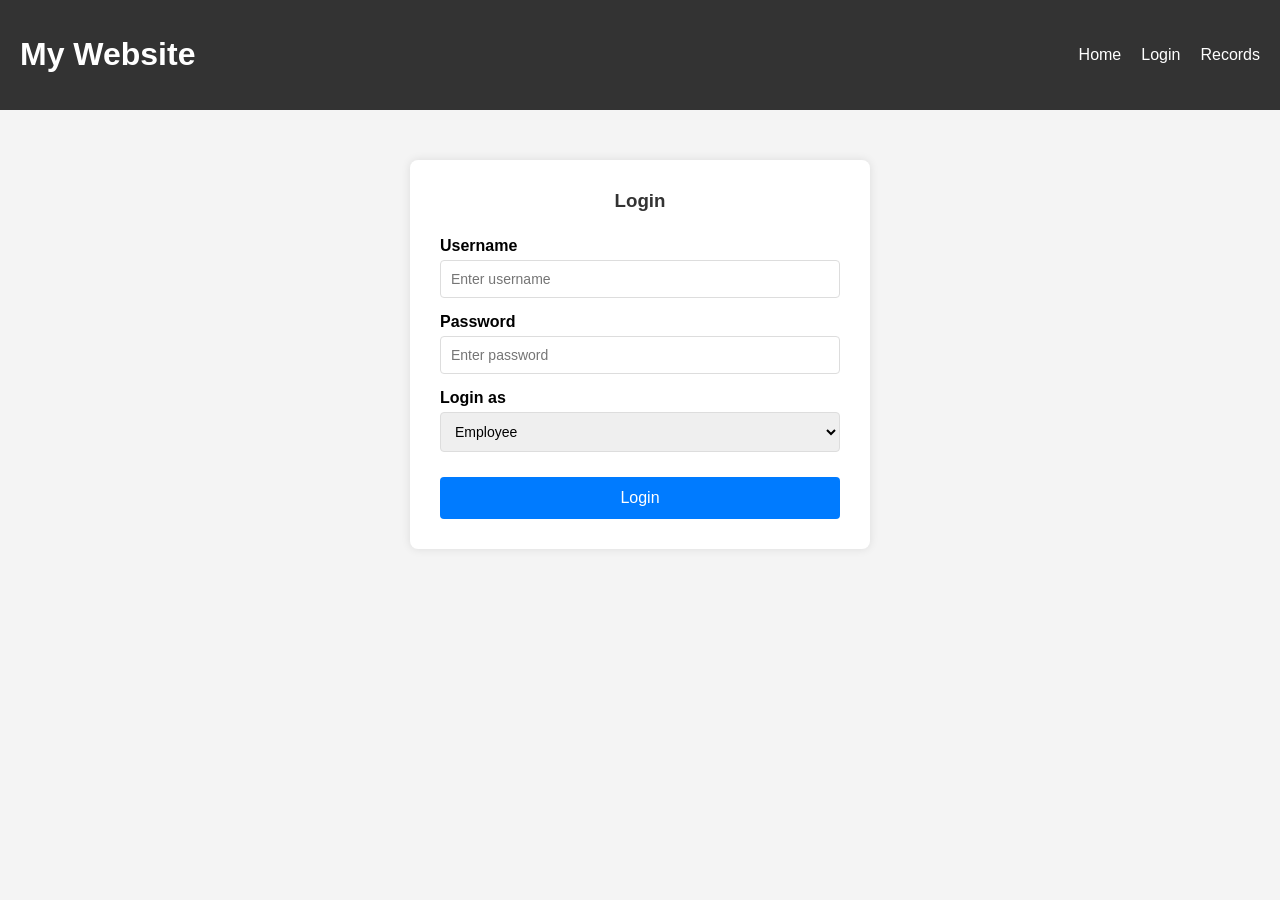
==== Login.html @ 8c19edb8 "First upload" ====
<!--
<!DOCTYPE html>
<html lang="en">
<head>
    <meta charset="UTF-8">
    <meta name="viewport" content="width=device-width, initial-scale=1.0">
    <title>Login</title>
    <link rel="stylesheet" href="styles.css">
    <style>
        body {
            font-family: Arial, sans-serif;
            background-color: #f4f4f4;
            margin: 0;
            padding: 0;
        }
        header {
            background-color: #333;
            color: white;
            padding: 15px 20px;
            display: flex;
            justify-content: space-between;
            align-items: center;
        }
        .nav-links {
            list-style: none;
            display: flex;
            gap: 20px;
            margin: 0;
            padding: 0;
        }
        .nav-links a {
            color: white;
            text-decoration: none;
        }
        .nav-links a:hover {
            text-decoration: underline;
        }
        form {
            max-width: 400px;
            margin: 50px auto;
            padding: 20px;
            background-color: white;
            border-radius: 8px;
            box-shadow: 0 0 10px rgba(0,0,0,0.1);
        }
        .form-group {
            margin-bottom: 15px;
        }
        label {
            display: block;
            margin-bottom: 5px;
            font-weight: bold;
        }
        input, select {
            width: 100%;
            padding: 8px;
            border: 1px solid #ddd;
            border-radius: 4px;
            box-sizing: border-box;
        }
        button {
            width: 100%;
            padding: 10px;
            background-color: #007bff;
            color: white;
            border: none;
            border-radius: 4px;
            cursor: pointer;
            font-size: 16px;
        }
        button:hover {
            background-color: #0056b3;
        }
        .error-message {
            color: red;
            margin-top: 10px;
            text-align: center;
        }
        h3 {
            text-align: center;
            margin-top: 0;
        }
    </style>  
    </style>
</head>
<body>
     <header>
        <h1>My Website</h1>
        <nav>
            <ul class="nav-links">
                <li><a href="Index.html">Home</a></li>
                <li><a href="Login.html">Login</a></li>
                <li><a href="Records.html">Records</a></li>
            </ul>
        </nav>
    </header>
    <form id="loginForm">
        <div class="form-group">
        <h3>Login</h3>
        <label for="user">user</label>
        <input type="text" id="user" required><br><br>
        </div>
        <div class="form-group">
        <label for="password">Password</label>
        <input type="password" id="password" required><br><br>
        </div>
        <div class="form-group">
        <label for="role">Login as</label>
        <Select id="role" name="role">
            <option value="user">Employee</option>
            <option value="admin">Admin</option>
            </Select>
            </div>
        <button class="Records.html" onclick="Records_html">Submit</button>
    </form>
    
    <script>
        const validCredentials={
            admin:{user:"admin1" ,password:"adminpass"},
            employee:{user:"mpl1", password:"mplpass"}
        };
         document.getElementByID("loginForm").addEventListener("submit", function(event) {
         event.preventDefault();
         const selectedRole=document.getElementById("role").value;
         const userInput=document.getElementById("user").value;
         const passwordInput=document.getElementById("password").value;
         const errorElement=document.getElementById("errorMessage");
        
         const roleCreds=validCredentials[selectedRole];

         if (userInput === roleCreds.user && passwordInput===roleCreds.password) {
             sessionStorage.setItem("userRole",selectedRole);
             window.location.href="Records.html";
         }
         else{
             erroeElement.textContent='Incorrect username or password for ${selectedRole}.';
         }
         }) ;
      
    </script>
</body>
</html>
-->

<!DOCTYPE html>
<html lang="en">
<head>
    <meta charset="UTF-8">
    <meta name="viewport" content="width=device-width, initial-scale=1.0">
    <title>Login Page</title>
    <link rel="stylesheet" href="styles.css">
    <style>
        body {
            font-family: Arial, sans-serif;
            background-color: #f4f4f4;
            margin: 0;
            padding: 0;
        }
        header {
            background-color: #333;
            color: white;
            padding: 15px 20px;
            display: flex;
            justify-content: space-between;
            align-items: center;
        }
        .nav-links {
            list-style: none;
            display: flex;
            gap: 20px;
            margin: 0;
            padding: 0;
        }
        .nav-links a {
            color: white;
            text-decoration: none;
        }
        .nav-links a:hover {
            text-decoration: underline;
        }
        form {
            max-width: 400px;
            margin: 50px auto;
            padding: 30px;
            background-color: white;
            border-radius: 8px;
            box-shadow: 0 0 10px rgba(0,0,0,0.1);
        }
        .form-group {
            margin-bottom: 15px;
        }
        label {
            display: block;
            margin-bottom: 5px;
            font-weight: bold;
        }
        input, select {
            width: 100%;
            padding: 10px;
            border: 1px solid #ddd;
            border-radius: 4px;
            box-sizing: border-box;
            font-size: 14px;
        }
        button {
            width: 100%;
            padding: 12px;
            background-color: #007bff;
            color: white;
            border: none;
            border-radius: 4px;
            cursor: pointer;
            font-size: 16px;
            margin-top: 10px;
            transition: background-color 0.3s;
        }
        button:hover {
            background-color: #0056b3;
        }
        .error-message {
            color: #dc3545;
            margin-top: 15px;
            text-align: center;
            padding: 10px;
            background-color: #f8d7da;
            border-radius: 4px;
            display: none;
        }
        .error-message.show {
            display: block;
        }
        h3 {
            text-align: center;
            margin-top: 0;
            margin-bottom: 25px;
            color: #333;
        }
        .success-message {
            color: #28a745;
            margin-top: 15px;
            text-align: center;
            padding: 10px;
            background-color: #d4edda;
            border-radius: 4px;
            display: none;
        }
        .success-message.show {
            display: block;
        }
    </style>
</head>
<body>
    <header>
        <h1>My Website</h1>
        <nav>
            <ul class="nav-links">
                <li><a href="Index.html">Home</a></li>
                <li><a href="Login.html">Login</a></li>
                <li><a href="Records.html">Records</a></li>
            </ul>
        </nav>
    </header>

    <form id="loginForm">
        <h3> Login</h3>
        
        <div class="form-group">
            <label for="username">Username</label>
            <input type="text" id="username" placeholder="Enter username" required>
        </div>
        
        <div class="form-group">
            <label for="password">Password</label>
            <input type="password" id="password" placeholder="Enter password" required>
        </div>
        
        <div class="form-group">
            <label for="role">Login as</label>
            <select id="role" name="role">
                <option value="employee">Employee</option>
                <option value="admin">Admin</option>
            </select>
        </div>
        
        <button type="submit">Login</button>
        
        <div id="errorMessage" class="error-message"></div>
        <div id="successMessage" class="success-message"></div>
    </form>

    <script>
        // Valid credentials
        const validCredentials = {
            admin: { username: "admin1", password: "adminpass" },
            employee: { username: "mpl1", password: "mplpass" }
        };

        // Get form elements
        const loginForm = document.getElementById('loginForm');
        const usernameInput = document.getElementById('username');
        const passwordInput = document.getElementById('password');
        const roleSelect = document.getElementById('role');
        const errorElement = document.getElementById('errorMessage');
        const successElement = document.getElementById('successMessage');

        // Add submit event listener
        loginForm.addEventListener('submit', function(event) {
            event.preventDefault(); // IMPORTANT: Prevents page refresh
            
            // Clear previous messages
            errorElement.classList.remove('show');
            successElement.classList.remove('show');
            errorElement.textContent = '';
            successElement.textContent = '';

            // Get input values and trim whitespace
            const username = usernameInput.value.trim();
            const password = passwordInput.value.trim();
            const selectedRole = roleSelect.value;

            // Validate inputs are not empty
            if (!username || !password) {
                errorElement.textContent = 'Please enter both username and password.';
                errorElement.classList.add('show');
                return;
            }

            // Get credentials for selected role
            const roleCreds = validCredentials[selectedRole];
            
            // Check if credentials match
            if (username === roleCreds.username && password === roleCreds.password) {
                // Success - store role in sessionStorage
                sessionStorage.setItem('userRole', selectedRole);
                
                // Show success message
                successElement.textContent = ' Login successful! Redirecting...';
                successElement.classList.add('show');
                
                // Redirect to Records page after short delay
                setTimeout(function() {
                    window.location.href = 'Records.html';
                }, 1000);
                
            } else {
                // Failed login
                errorElement.textContent = ` Incorrect username or password for ${selectedRole}.`;
                errorElement.classList.add('show');
                
                // Clear password field for security
                passwordInput.value = '';
                passwordInput.focus();
            }
        });

        // Optional: Add enter key support (already handled by form submit)
        // Check if user is already logged in
        window.addEventListener('load', function() {
            const userRole = sessionStorage.getItem('userRole');
            if (userRole) {
                // If already logged in, redirect to records
                window.location.href = 'Records.html';
            }
        });
    </script>
</body>
</html>
---- styles.css ----
body {
    font-family: Arial, sans-serif;
     background-color: #f4f4f4;
     margin: 0;
    padding: 0;
    }
header {
    background-color: #333;
    color: white;
    padding: 15px 20px;
    display: flex;
    justify-content: space-between;
     align-items: center;
    }   
.nav-links {
    list-style: none;
    display: flex;
    gap: 20px;
            margin: 0;
            padding: 0;
        }
        .nav-links a {
            color: white;
            text-decoration: none;
        }
        .nav-links a:hover {
            text-decoration: underline;
        }
        form {
            max-width: 400px;
            margin: 50px auto;
            padding: 20px;
            background-color: white;
            border-radius: 8px;
            box-shadow: 0 0 10px rgba(0,0,0,0.1);
        }
        .form-group {
            margin-bottom: 15px;
        }
        label {
            display: block;
            margin-bottom: 5px;
            font-weight: bold;
        }
        input, select {
            width: 100%;
            padding: 8px;
            border: 1px solid #ddd;
            border-radius: 4px;
            box-sizing: border-box;
        }
        button {
            width: 100%;
            padding: 10px;
            background-color: #007bff;
            color: white;
            border: none;
            border-radius: 4px;
            cursor: pointer;
            font-size: 16px;
        }
        button:hover {
            background-color: #0056b3;
        }
        .error-message {
            color: red;
            margin-top: 10px;
            text-align: center;
        }
        h3 {
            text-align: center;
            margin-top: 0;
        }
---- styles.css ----
body {
    font-family: Arial, sans-serif;
     background-color: #f4f4f4;
     margin: 0;
    padding: 0;
    }
header {
    background-color: #333;
    color: white;
    padding: 15px 20px;
    display: flex;
    justify-content: space-between;
     align-items: center;
    }   
.nav-links {
    list-style: none;
    display: flex;
    gap: 20px;
            margin: 0;
            padding: 0;
        }
        .nav-links a {
            color: white;
            text-decoration: none;
        }
        .nav-links a:hover {
            text-decoration: underline;
        }
        form {
            max-width: 400px;
            margin: 50px auto;
            padding: 20px;
            background-color: white;
            border-radius: 8px;
            box-shadow: 0 0 10px rgba(0,0,0,0.1);
        }
        .form-group {
            margin-bottom: 15px;
        }
        label {
            display: block;
            margin-bottom: 5px;
            font-weight: bold;
        }
        input, select {
            width: 100%;
            padding: 8px;
            border: 1px solid #ddd;
            border-radius: 4px;
            box-sizing: border-box;
        }
        button {
            width: 100%;
            padding: 10px;
            background-color: #007bff;
            color: white;
            border: none;
            border-radius: 4px;
            cursor: pointer;
            font-size: 16px;
        }
        button:hover {
            background-color: #0056b3;
        }
        .error-message {
            color: red;
            margin-top: 10px;
            text-align: center;
        }
        h3 {
            text-align: center;
            margin-top: 0;
        }
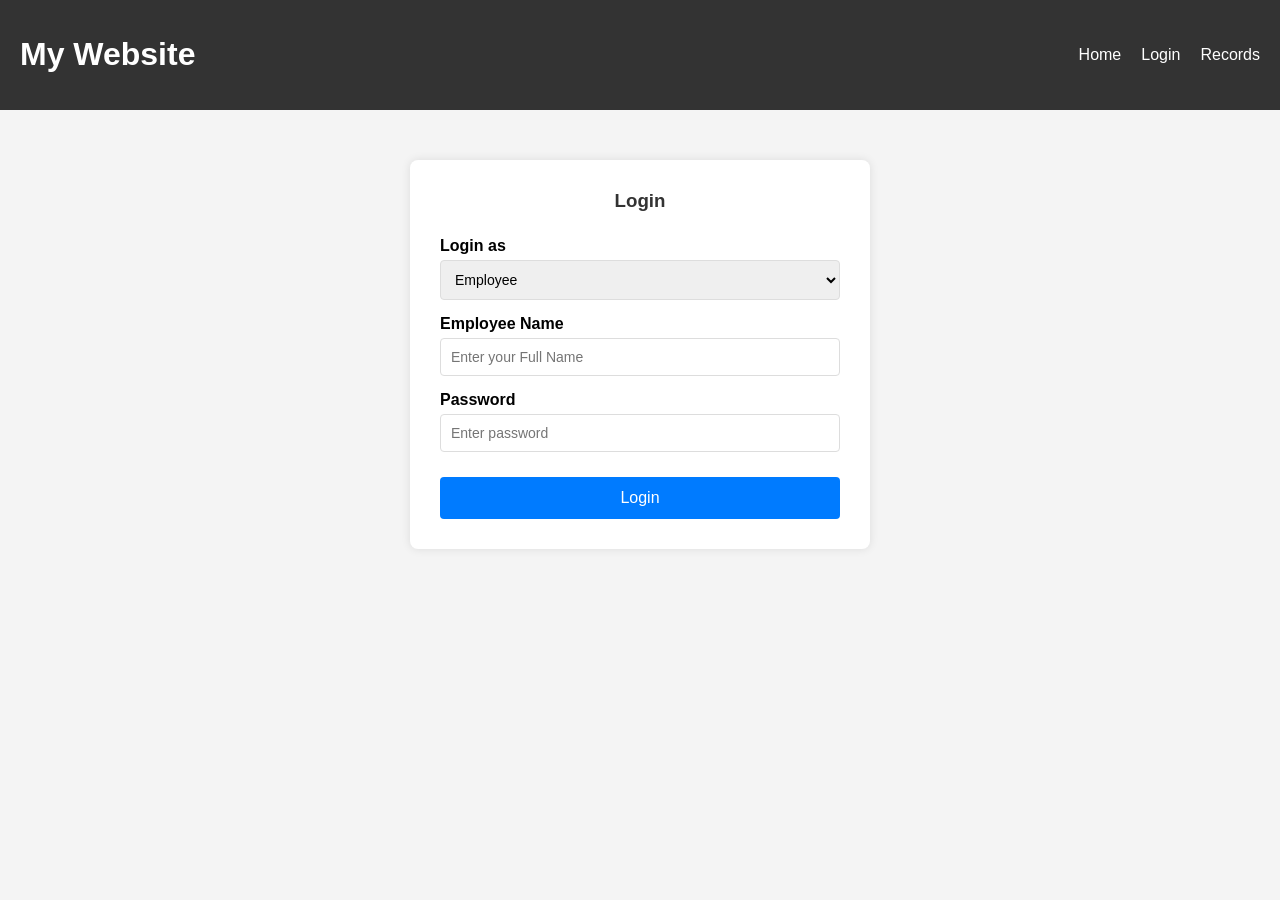
==== commit f692b6c7: "Password for each user to access their individual records, leave type and add leave type pages added" ====
--- a/Login.html
+++ b/Login.html
@@ -1,147 +1,3 @@
-<!--
-<!DOCTYPE html>
-<html lang="en">
-<head>
-    <meta charset="UTF-8">
-    <meta name="viewport" content="width=device-width, initial-scale=1.0">
-    <title>Login</title>
-    <link rel="stylesheet" href="styles.css">
-    <style>
-        body {
-            font-family: Arial, sans-serif;
-            background-color: #f4f4f4;
-            margin: 0;
-            padding: 0;
-        }
-        header {
-            background-color: #333;
-            color: white;
-            padding: 15px 20px;
-            display: flex;
-            justify-content: space-between;
-            align-items: center;
-        }
-        .nav-links {
-            list-style: none;
-            display: flex;
-            gap: 20px;
-            margin: 0;
-            padding: 0;
-        }
-        .nav-links a {
-            color: white;
-            text-decoration: none;
-        }
-        .nav-links a:hover {
-            text-decoration: underline;
-        }
-        form {
-            max-width: 400px;
-            margin: 50px auto;
-            padding: 20px;
-            background-color: white;
-            border-radius: 8px;
-            box-shadow: 0 0 10px rgba(0,0,0,0.1);
-        }
-        .form-group {
-            margin-bottom: 15px;
-        }
-        label {
-            display: block;
-            margin-bottom: 5px;
-            font-weight: bold;
-        }
-        input, select {
-            width: 100%;
-            padding: 8px;
-            border: 1px solid #ddd;
-            border-radius: 4px;
-            box-sizing: border-box;
-        }
-        button {
-            width: 100%;
-            padding: 10px;
-            background-color: #007bff;
-            color: white;
-            border: none;
-            border-radius: 4px;
-            cursor: pointer;
-            font-size: 16px;
-        }
-        button:hover {
-            background-color: #0056b3;
-        }
-        .error-message {
-            color: red;
-            margin-top: 10px;
-            text-align: center;
-        }
-        h3 {
-            text-align: center;
-            margin-top: 0;
-        }
-    </style>  
-    </style>
-</head>
-<body>
-     <header>
-        <h1>My Website</h1>
-        <nav>
-            <ul class="nav-links">
-                <li><a href="Index.html">Home</a></li>
-                <li><a href="Login.html">Login</a></li>
-                <li><a href="Records.html">Records</a></li>
-            </ul>
-        </nav>
-    </header>
-    <form id="loginForm">
-        <div class="form-group">
-        <h3>Login</h3>
-        <label for="user">user</label>
-        <input type="text" id="user" required><br><br>
-        </div>
-        <div class="form-group">
-        <label for="password">Password</label>
-        <input type="password" id="password" required><br><br>
-        </div>
-        <div class="form-group">
-        <label for="role">Login as</label>
-        <Select id="role" name="role">
-            <option value="user">Employee</option>
-            <option value="admin">Admin</option>
-            </Select>
-            </div>
-        <button class="Records.html" onclick="Records_html">Submit</button>
-    </form>
-    
-    <script>
-        const validCredentials={
-            admin:{user:"admin1" ,password:"adminpass"},
-            employee:{user:"mpl1", password:"mplpass"}
-        };
-         document.getElementByID("loginForm").addEventListener("submit", function(event) {
-         event.preventDefault();
-         const selectedRole=document.getElementById("role").value;
-         const userInput=document.getElementById("user").value;
-         const passwordInput=document.getElementById("password").value;
-         const errorElement=document.getElementById("errorMessage");
-        
-         const roleCreds=validCredentials[selectedRole];
-
-         if (userInput === roleCreds.user && passwordInput===roleCreds.password) {
-             sessionStorage.setItem("userRole",selectedRole);
-             window.location.href="Records.html";
-         }
-         else{
-             erroeElement.textContent='Incorrect username or password for ${selectedRole}.';
-         }
-         }) ;
-      
-    </script>
-</body>
-</html>
--->
-
 <!DOCTYPE html>
 <html lang="en">
 <head>
@@ -265,21 +121,22 @@
         <h3> Login</h3>
         
         <div class="form-group">
-            <label for="username">Username</label>
-            <input type="text" id="username" placeholder="Enter username" required>
-        </div>
-        
-        <div class="form-group">
-            <label for="password">Password</label>
-            <input type="password" id="password" placeholder="Enter password" required>
-        </div>
-        
-        <div class="form-group">
             <label for="role">Login as</label>
             <select id="role" name="role">
                 <option value="employee">Employee</option>
-                <option value="admin">Admin</option>
+                <option value="department-admin">Admin</option>
             </select>
+        </div>
+        
+        <div id="employeeFields">
+            <div class="form-group">
+                <label for="empName">Employee Name</label>
+                <input type="text" id="empName" placeholder="Enter your Full Name">
+            </div>
+        </div>
+        <div class="form-group">
+            <label for="empPassword">Password</label>
+            <input type="password" id="empPassword" placeholder="Enter password" required>
         </div>
         
         <button type="submit">Login</button>
@@ -287,81 +144,68 @@
         <div id="errorMessage" class="error-message"></div>
         <div id="successMessage" class="success-message"></div>
     </form>
-
     <script>
-        // Valid credentials
-        const validCredentials = {
-            admin: { username: "admin1", password: "adminpass" },
-            employee: { username: "mpl1", password: "mplpass" }
-        };
-
-        // Get form elements
-        const loginForm = document.getElementById('loginForm');
-        const usernameInput = document.getElementById('username');
-        const passwordInput = document.getElementById('password');
-        const roleSelect = document.getElementById('role');
-        const errorElement = document.getElementById('errorMessage');
-        const successElement = document.getElementById('successMessage');
-
-        // Add submit event listener
-        loginForm.addEventListener('submit', function(event) {
-            event.preventDefault(); // IMPORTANT: Prevents page refresh
-            
-            // Clear previous messages
-            errorElement.classList.remove('show');
-            successElement.classList.remove('show');
-            errorElement.textContent = '';
-            successElement.textContent = '';
-
-            // Get input values and trim whitespace
-            const username = usernameInput.value.trim();
-            const password = passwordInput.value.trim();
-            const selectedRole = roleSelect.value;
-
-            // Validate inputs are not empty
-            if (!username || !password) {
-                errorElement.textContent = 'Please enter both username and password.';
-                errorElement.classList.add('show');
-                return;
+        if (window.location.protocol === 'file:') {
+            window.location.replace('http://localhost/Record%20management%20app/Login.html');
+        }
+    </script>
+    <script>
+    const API_URL = window.location.protocol === 'file:'
+        ? 'http://localhost/Record%20management%20app/api'
+        : 'api';
+
+    const loginForm = document.getElementById('loginForm');
+    const roleSelect = document.getElementById('role');
+    const employeeFields = document.getElementById('employeeFields');
+    const errorElement = document.getElementById('errorMessage');
+    const successElement = document.getElementById('successMessage');
+    document.getElementById('empName').required = true;
+    document.getElementById('empPassword').required = true;
+
+    const preselectedRole = sessionStorage.getItem('preselectedRole');
+    if (preselectedRole && [...roleSelect.options].some(option => option.value === preselectedRole)) {
+        roleSelect.value = preselectedRole;
+        sessionStorage.removeItem('preselectedRole');
+    }
+
+    loginForm.addEventListener('submit', async event => {
+        event.preventDefault();
+        errorElement.classList.remove('show');
+        successElement.classList.remove('show');
+
+        const name = document.getElementById('empName').value.trim();
+        const password = document.getElementById('empPassword').value.trim();
+
+        if (!name || !password) {
+            errorElement.textContent = 'Please enter your login details.';
+            errorElement.classList.add('show');
+            return;
+        }
+
+        try {
+            const response = await fetch(`${API_URL}/login.php`, {
+                method: 'POST',
+                credentials: 'include',
+                headers: { 'Content-Type': 'application/json' },
+                body: JSON.stringify({ name, password })
+            });
+            const data = await response.json();
+            if (!response.ok || !data.success) {
+                throw new Error(data.message || 'Login failed');
             }
 
-            // Get credentials for selected role
-            const roleCreds = validCredentials[selectedRole];
-            
-            // Check if credentials match
-            if (username === roleCreds.username && password === roleCreds.password) {
-                // Success - store role in sessionStorage
-                sessionStorage.setItem('userRole', selectedRole);
-                
-                // Show success message
-                successElement.textContent = ' Login successful! Redirecting...';
-                successElement.classList.add('show');
-                
-                // Redirect to Records page after short delay
-                setTimeout(function() {
-                    window.location.href = 'Records.html';
-                }, 1000);
-                
-            } else {
-                // Failed login
-                errorElement.textContent = ` Incorrect username or password for ${selectedRole}.`;
-                errorElement.classList.add('show');
-                
-                // Clear password field for security
-                passwordInput.value = '';
-                passwordInput.focus();
-            }
-        });
-
-        // Optional: Add enter key support (already handled by form submit)
-        // Check if user is already logged in
-        window.addEventListener('load', function() {
-            const userRole = sessionStorage.getItem('userRole');
-            if (userRole) {
-                // If already logged in, redirect to records
-                window.location.href = 'Records.html';
-            }
-        });
+            sessionStorage.setItem('authToken', data.token);
+            sessionStorage.setItem('userRole', data.role);
+            sessionStorage.setItem('userName', data.name);
+            sessionStorage.setItem('userId', data.userId);
+            successElement.textContent = 'Login successful! Redirecting...';
+            successElement.classList.add('show');
+            setTimeout(() => window.location.href = 'Records.html', 800);
+        } catch (error) {
+            errorElement.textContent = error.message;
+            errorElement.classList.add('show');
+        }
+    });
     </script>
 </body>
 </html>
